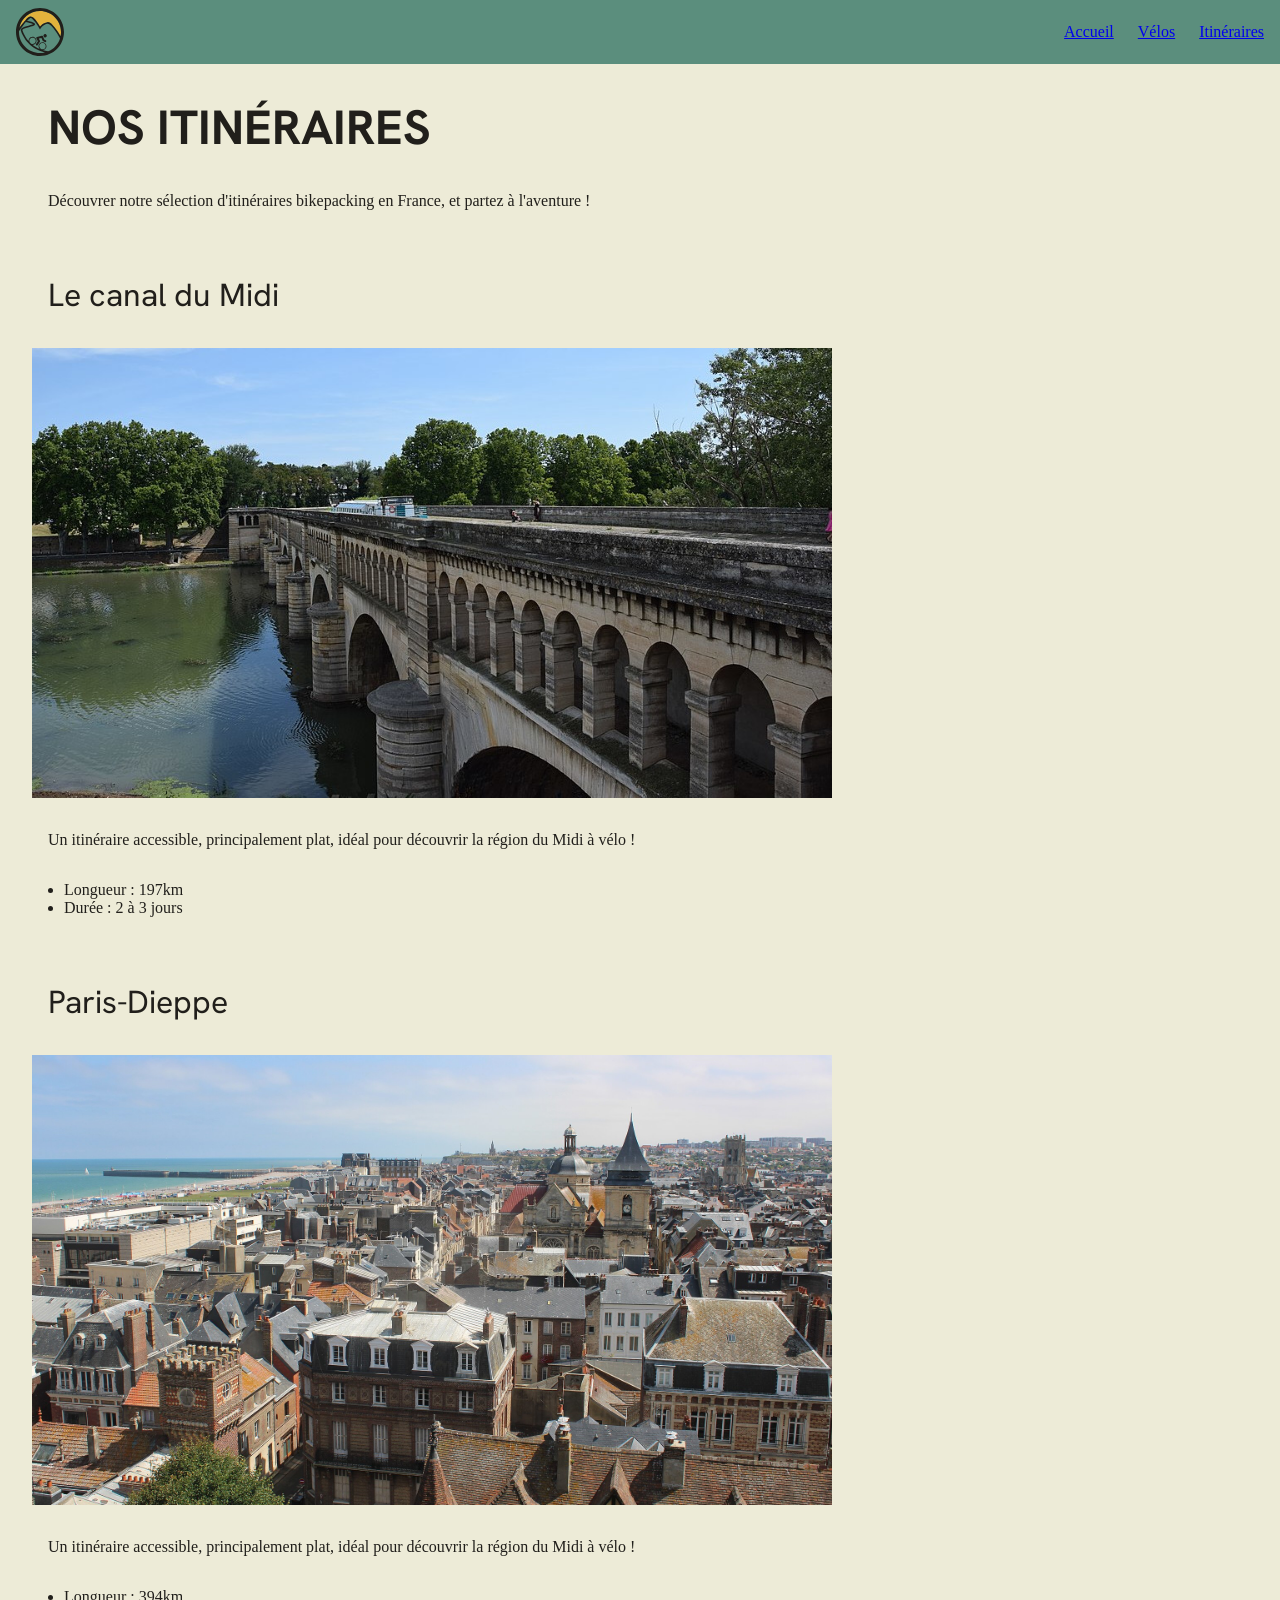
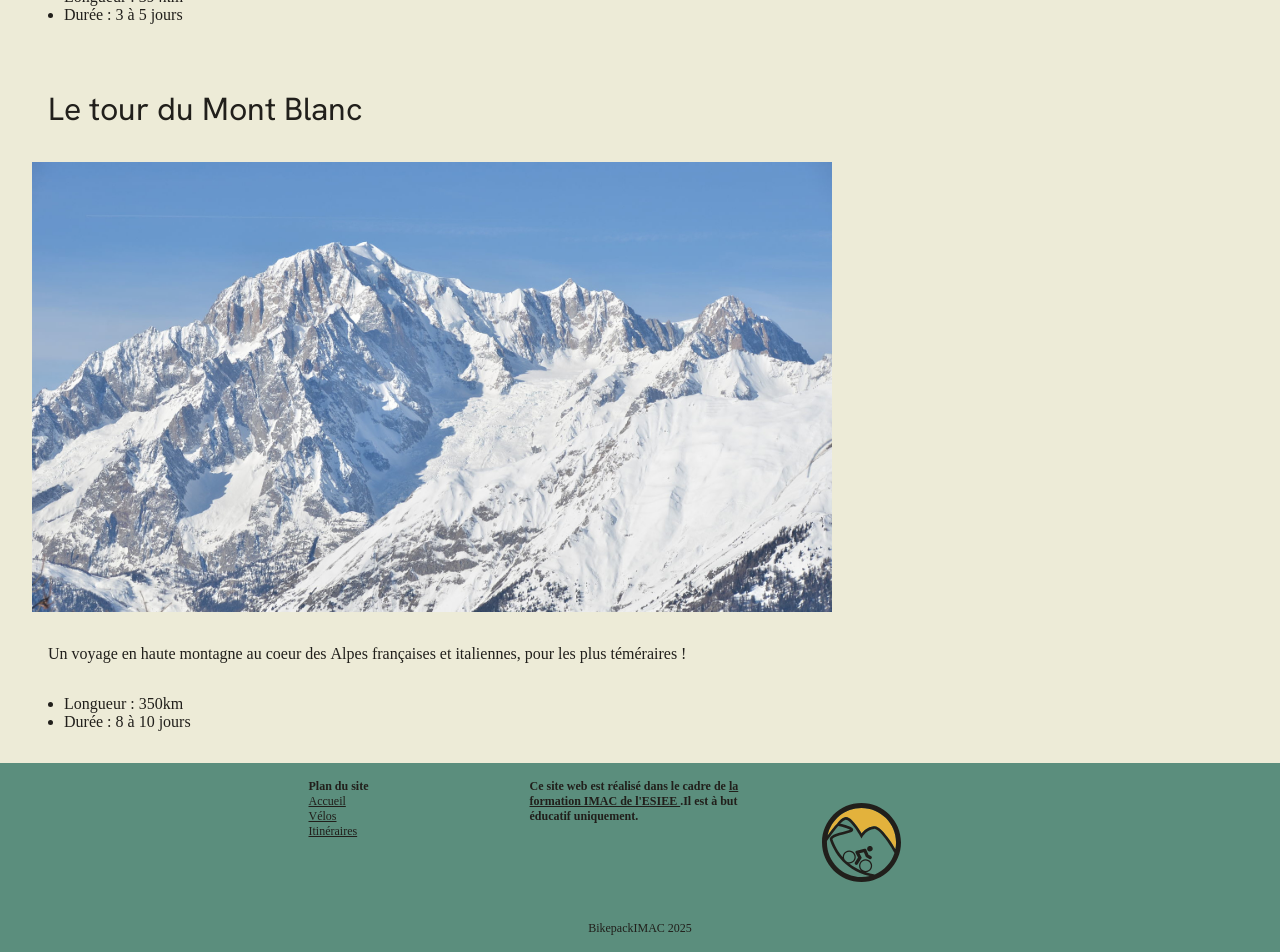
==== src/html/itineraires.html @ c49fe652 "ajout des autres pages + reorga css" ====
<!DOCTYPE html>
<html lang="fr-FR">
    <head>
        <meta charset="UTF-8" />
        <meta name="viewport" content="width=device-width, initial-scale=1" />
        <link rel="icon" type="image/svg+xml" href="../assets/img/logo.svg" />
        <link rel="stylesheet" href="../css/pages/itineraires.css" />
        <title>BikepackIMAC</title>
    </head>
    <body>
        <header>
            <img id="logoHeader" src="../assets/img/logo.svg" alt="" />
            <nav id="navHeader">
                <a href="../html/index.html" title="Revenir à l'accueil">
                    Accueil
                </a>
                <!-- TODO: insert link-->
                <a href="../html/velos.html" title="Accéder au guide des vélos">
                    Vélos
                </a>
                <!-- TODO: insert link-->
                <a
                    href="../html/itineraires.html"
                    title="Accéder au guide des itinéraires"
                >
                    Itinéraires
                </a>
                <!-- TODO: insert link-->
            </nav>
        </header>

        <main>
            <h1>nos itinéraires</h1>

            <p>
                Découvrer notre sélection d'itinéraires bikepacking en France,
                et partez à l'aventure !
            </p>

            <h3>Le canal du Midi</h3>

            <img src="../assets/img/canal-du-midi.jpg" alt="" />

            <p>
                Un itinéraire accessible, principalement plat, idéal pour
                découvrir la région du Midi à vélo !
            </p>

            <ul>
                <li>Longueur : 197km</li>
                <li>Durée : 2 à 3 jours</li>
            </ul>

            <h3>Paris-Dieppe</h3>

            <img src="../assets/img/dieppe.jpg" alt="" />

            <p>
                Un itinéraire accessible, principalement plat, idéal pour
                découvrir la région du Midi à vélo !
            </p>

            <ul>
                <li>Longueur : 394km</li>
                <li>Durée : 3 à 5 jours</li>
            </ul>

            <h3>Le tour du Mont Blanc</h3>

            <img src="../assets/img/mont_blanc.JPG" alt="" />

            <p>
                Un voyage en haute montagne au coeur des Alpes françaises et
                italiennes, pour les plus téméraires !
            </p>

            <ul>
                <li>Longueur : 350km</li>
                <li>Durée : 8 à 10 jours</li>
            </ul>
        </main>

        <footer>
            <div id="footerContainer">
                <div id="footerSubgrid">
                    <div id="fsg1">
                        <p>Plan du site</p>
                        <nav id="navFooter">
                            <a
                                href="../html/index.html"
                                class="textsmall"
                                title="Revenir à l'accueil"
                            >
                                Accueil
                            </a>
                            <!-- TODO: insert link-->
                            <a
                                href="../html/velos.html"
                                class="textsmall"
                                title="Accéder au guide des vélos"
                            >
                                Vélos
                            </a>
                            <!-- TODO: insert link-->
                            <a
                                href="../html/itineraires.html"
                                class="textsmall"
                                title="Accéder au guide des itinéraires"
                            >
                                Itinéraires
                            </a>
                        </nav>
                    </div>
                    <div id="fsg2">
                        <p>
                            Ce site web est réalisé dans le cadre de
                            <a
                                href="https://www.esiee.fr/formations/ingenieur/filieres/imac"
                                target="_blank"
                                title="Nouvel onglet - Formation d'ingénieur IMAC | ESIEE Paris"
                            >
                                la formation IMAC de l'ESIEE
                            </a>
                            .Il est à but éducatif uniquement.
                        </p>
                    </div>
                    <div id="fsg3">
                        <img
                            id="logoFooter"
                            src="../assets/img/logo.svg"
                            alt=""
                        />
                    </div>
                </div>

                <p id="credits" class="textsmall">BikepackIMAC 2025</p>
            </div>
        </footer>
    </body>
</html>
---- src/css/pages/itineraires.css ----
@import url(../../css/base.css);
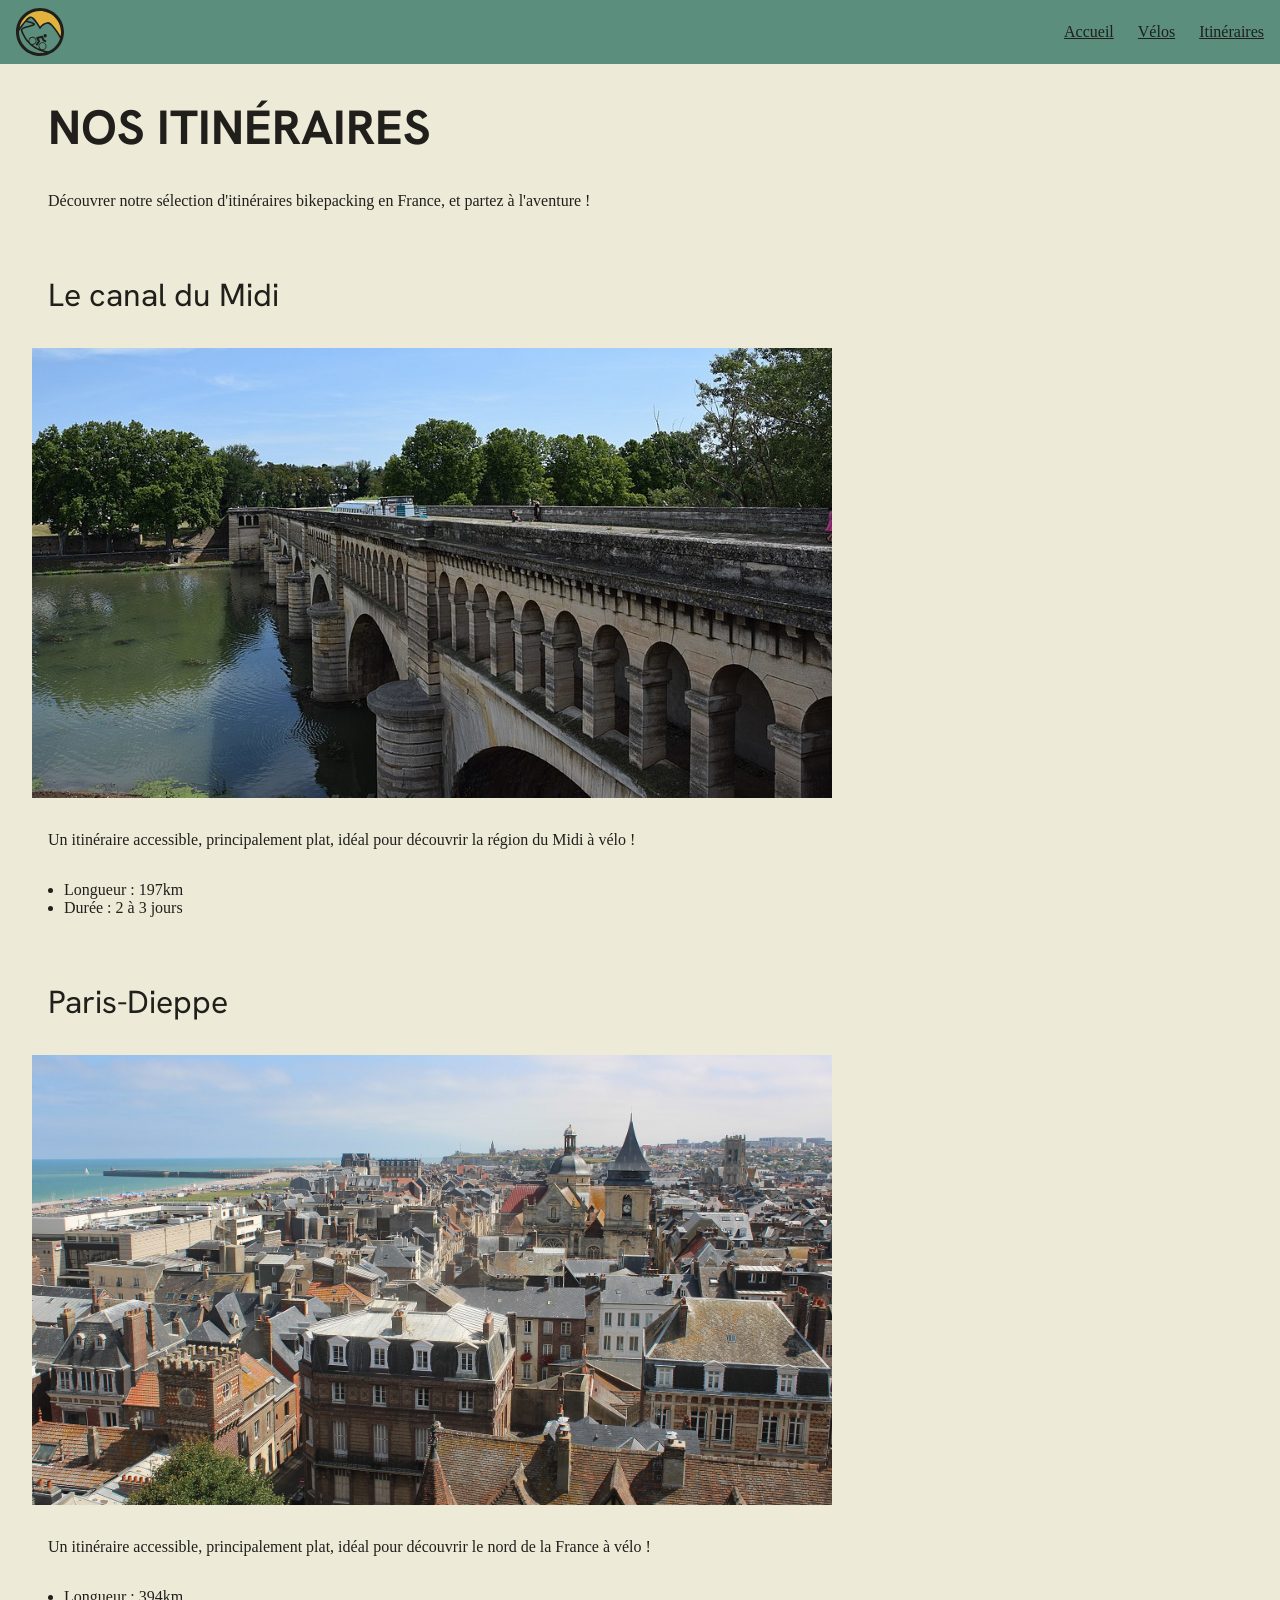
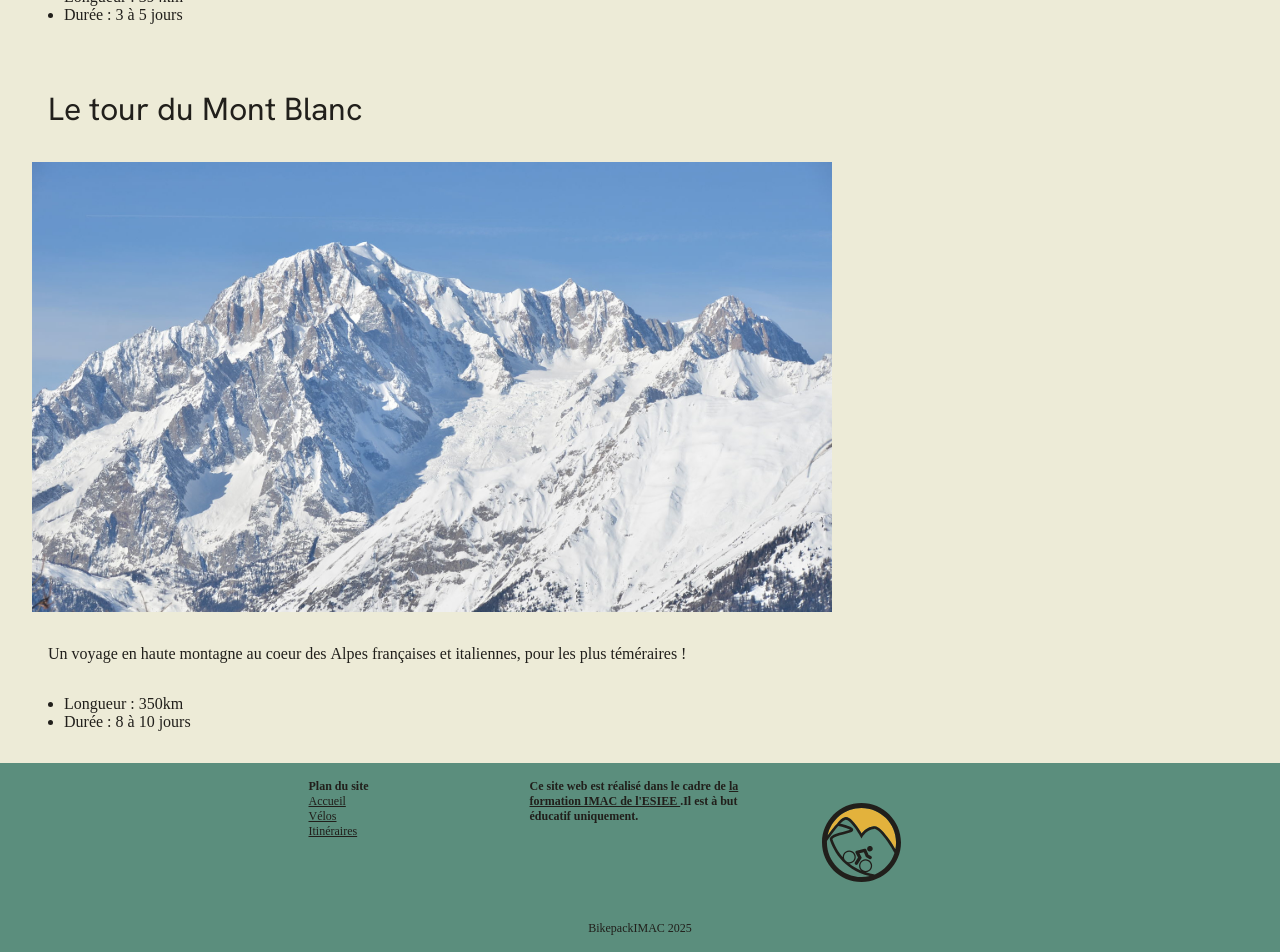
==== commit ce23518b: "maj finale (revoir semantique)" ====
--- a/src/html/itineraires.html
+++ b/src/html/itineraires.html
@@ -14,18 +14,15 @@
                 <a href="../html/index.html" title="Revenir à l'accueil">
                     Accueil
                 </a>
-                <!-- TODO: insert link-->
                 <a href="../html/velos.html" title="Accéder au guide des vélos">
                     Vélos
                 </a>
-                <!-- TODO: insert link-->
                 <a
                     href="../html/itineraires.html"
                     title="Accéder au guide des itinéraires"
                 >
                     Itinéraires
                 </a>
-                <!-- TODO: insert link-->
             </nav>
         </header>
 
@@ -57,7 +54,7 @@
 
             <p>
                 Un itinéraire accessible, principalement plat, idéal pour
-                découvrir la région du Midi à vélo !
+                découvrir le nord de la France à vélo !
             </p>
 
             <ul>
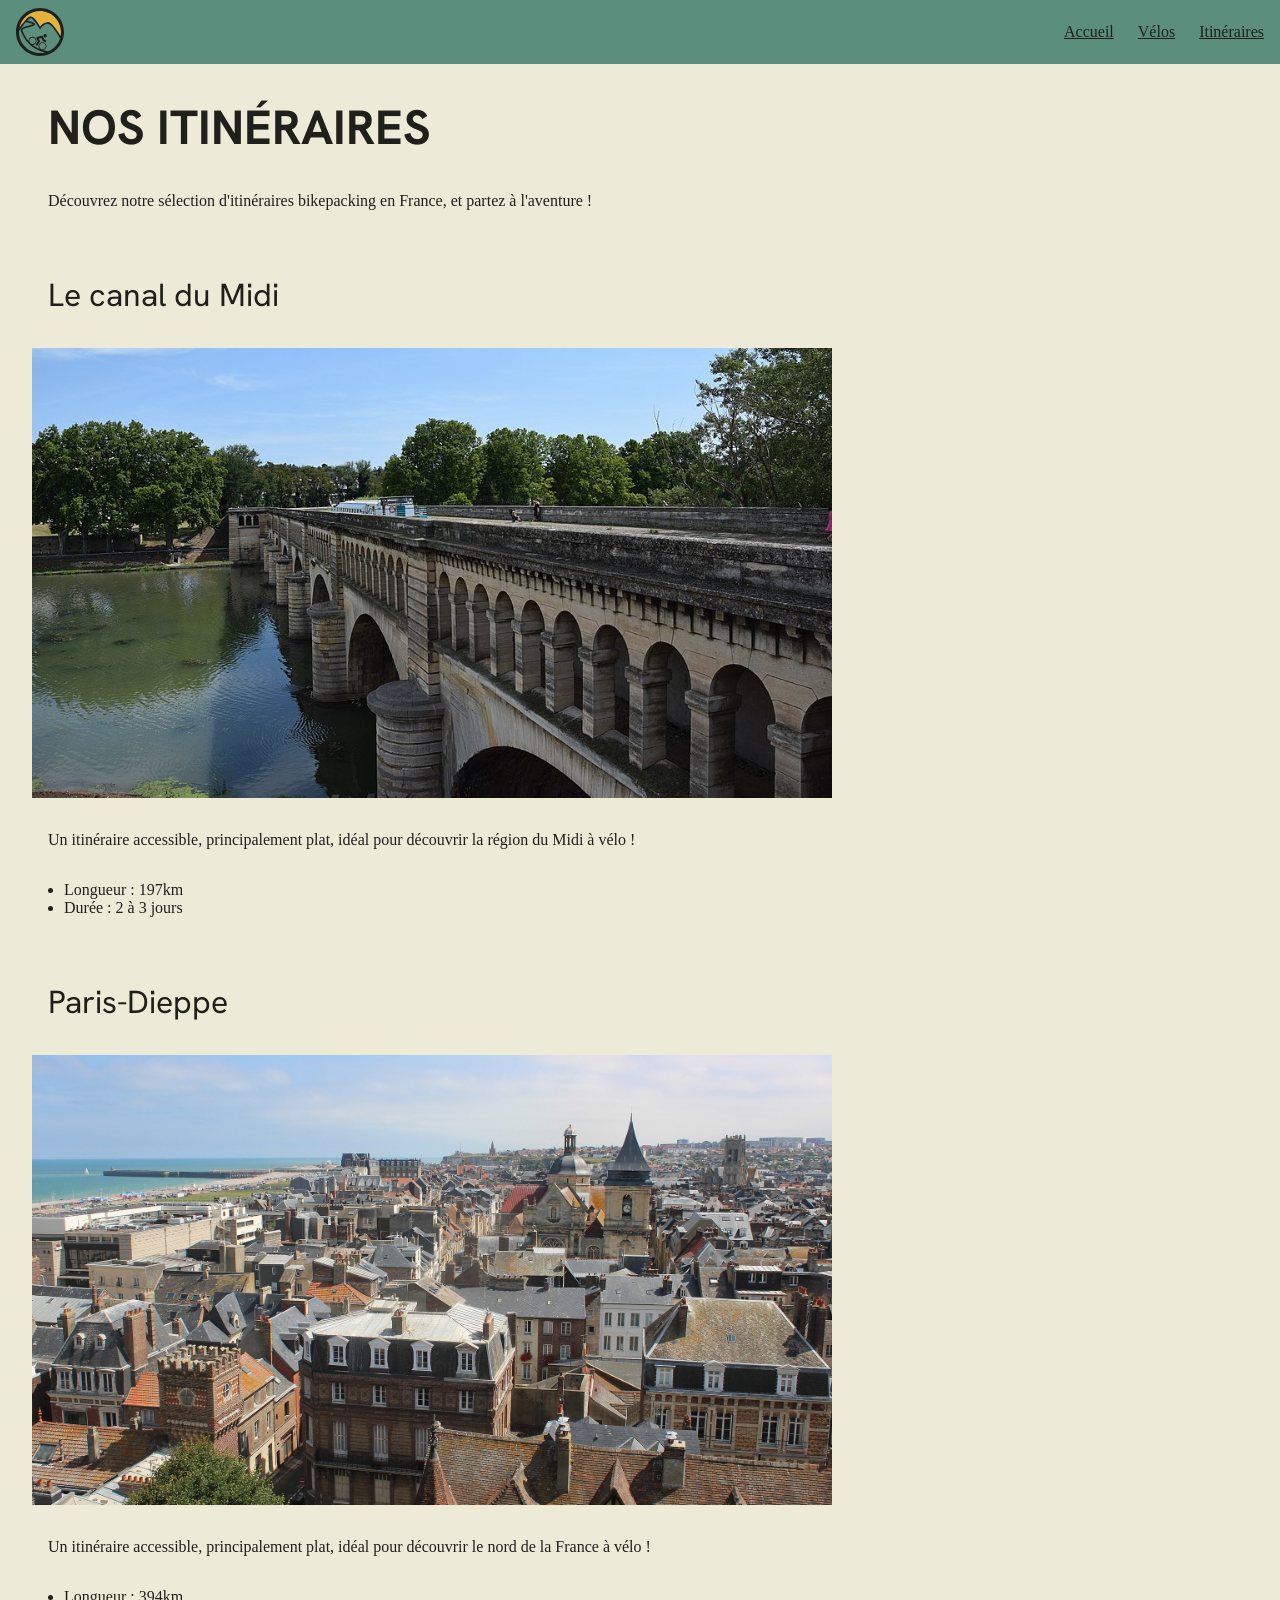
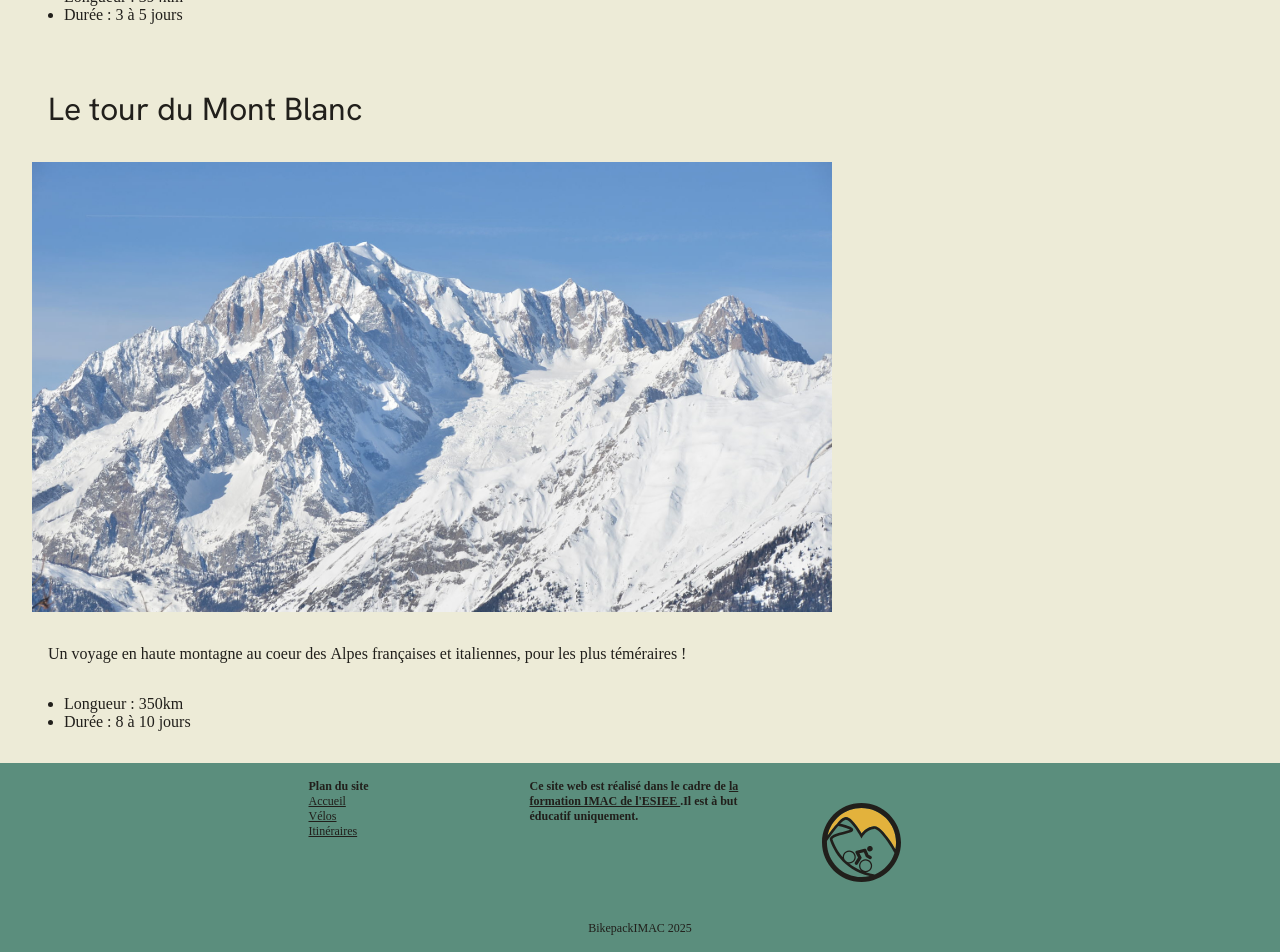
==== commit d6b5c398: "cleanup" ====
--- a/src/html/itineraires.html
+++ b/src/html/itineraires.html
@@ -10,7 +10,7 @@
     <body>
         <header>
             <img id="logoHeader" src="../assets/img/logo.svg" alt="" />
-            <nav id="navHeader">
+            <nav id="navHeader" aria-label="Navigation principale">
                 <a href="../html/index.html" title="Revenir à l'accueil">
                     Accueil
                 </a>
@@ -30,11 +30,11 @@
             <h1>nos itinéraires</h1>
 
             <p>
-                Découvrer notre sélection d'itinéraires bikepacking en France,
+                Découvrez notre sélection d'itinéraires bikepacking en France,
                 et partez à l'aventure !
             </p>
 
-            <h3>Le canal du Midi</h3>
+            <h2>Le canal du Midi</h2>
 
             <img src="../assets/img/canal-du-midi.jpg" alt="" />
 
@@ -48,7 +48,7 @@
                 <li>Durée : 2 à 3 jours</li>
             </ul>
 
-            <h3>Paris-Dieppe</h3>
+            <h2>Paris-Dieppe</h2>
 
             <img src="../assets/img/dieppe.jpg" alt="" />
 
@@ -62,7 +62,7 @@
                 <li>Durée : 3 à 5 jours</li>
             </ul>
 
-            <h3>Le tour du Mont Blanc</h3>
+            <h2>Le tour du Mont Blanc</h2>
 
             <img src="../assets/img/mont_blanc.JPG" alt="" />
 
@@ -82,7 +82,7 @@
                 <div id="footerSubgrid">
                     <div id="fsg1">
                         <p>Plan du site</p>
-                        <nav id="navFooter">
+                        <nav id="navFooter" aria-label="Navigation secondaire">
                             <a
                                 href="../html/index.html"
                                 class="textsmall"
@@ -90,7 +90,6 @@
                             >
                                 Accueil
                             </a>
-                            <!-- TODO: insert link-->
                             <a
                                 href="../html/velos.html"
                                 class="textsmall"
@@ -98,7 +97,6 @@
                             >
                                 Vélos
                             </a>
-                            <!-- TODO: insert link-->
                             <a
                                 href="../html/itineraires.html"
                                 class="textsmall"
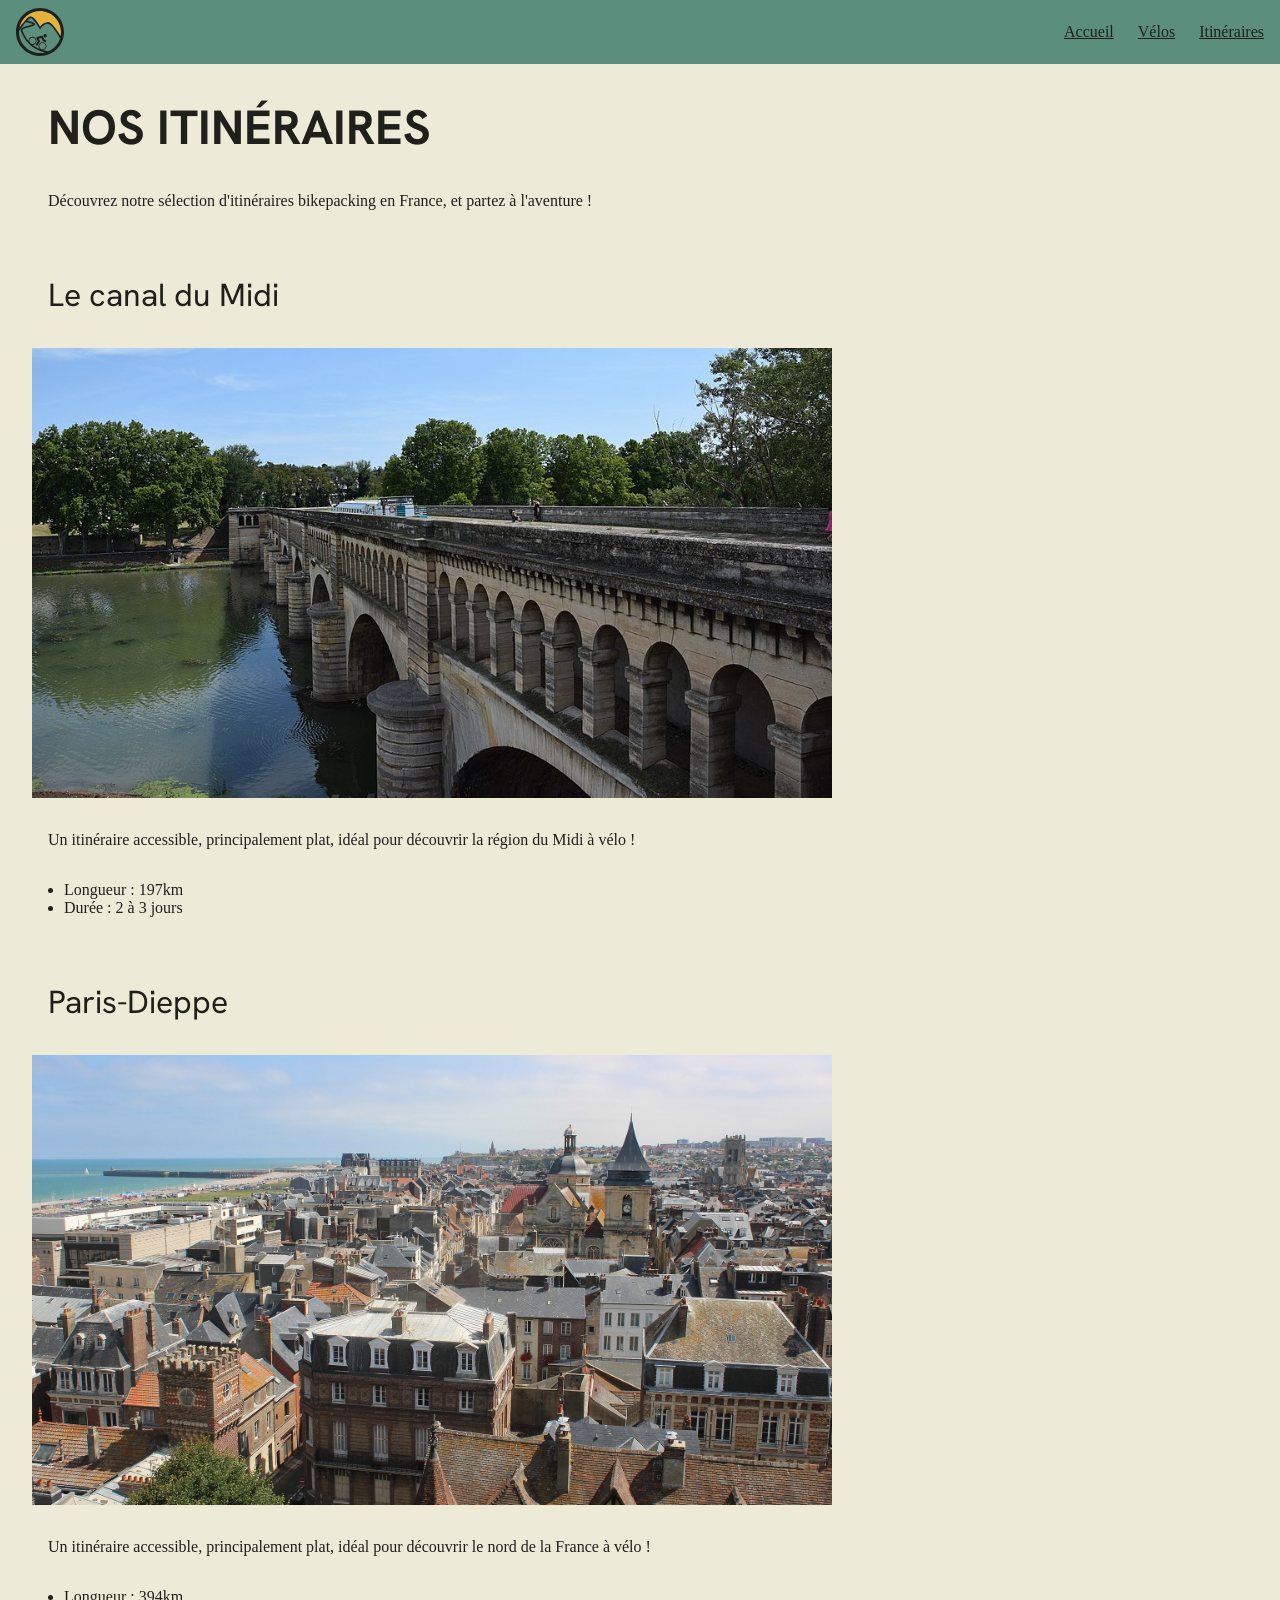
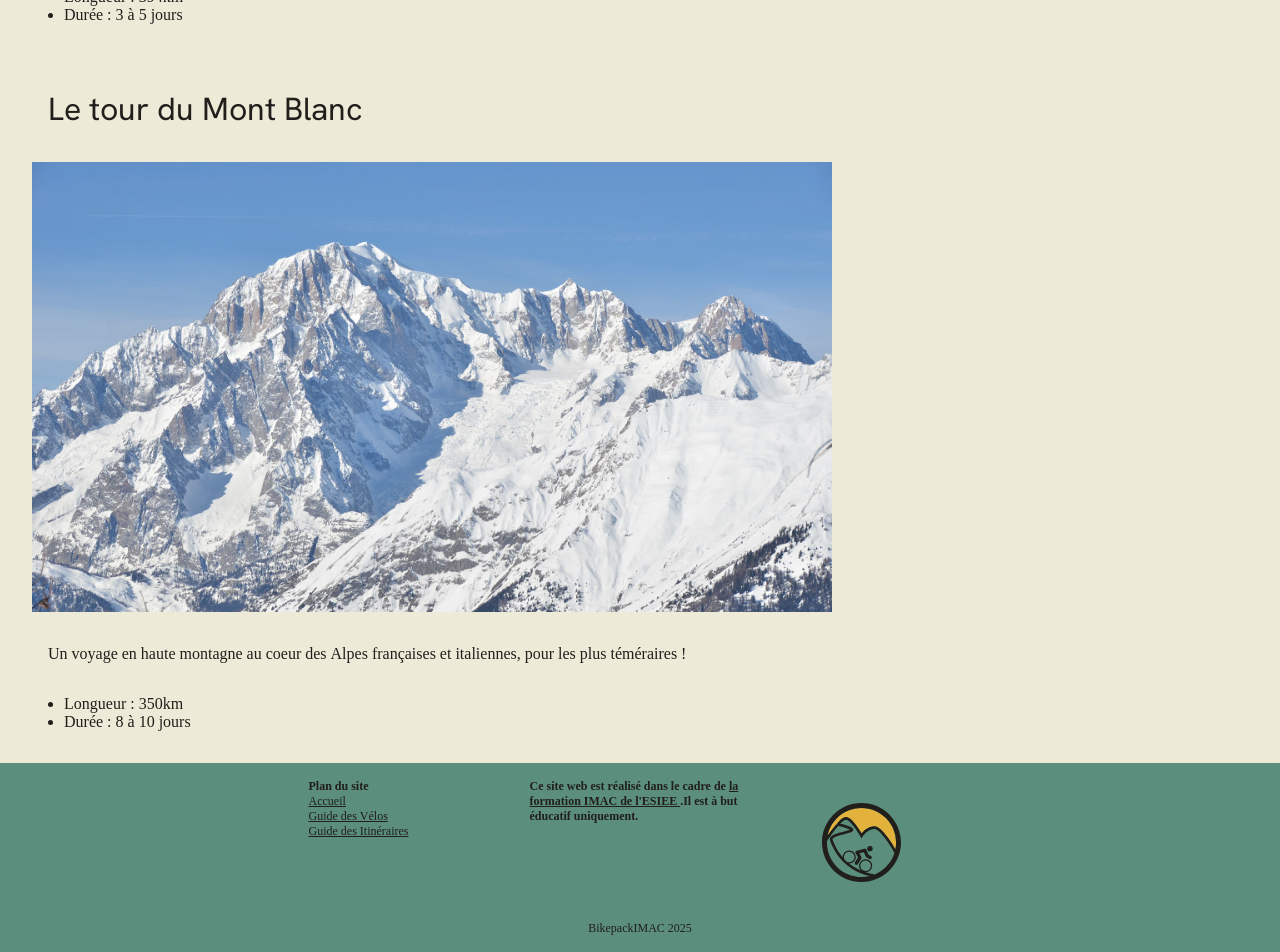
==== commit bc5e5b21: "fixed footer site plan" ====
--- a/src/html/itineraires.html
+++ b/src/html/itineraires.html
@@ -95,14 +95,14 @@
                                 class="textsmall"
                                 title="Accéder au guide des vélos"
                             >
-                                Vélos
+                                Guide des Vélos
                             </a>
                             <a
                                 href="../html/itineraires.html"
                                 class="textsmall"
                                 title="Accéder au guide des itinéraires"
                             >
-                                Itinéraires
+                                Guide des Itinéraires
                             </a>
                         </nav>
                     </div>
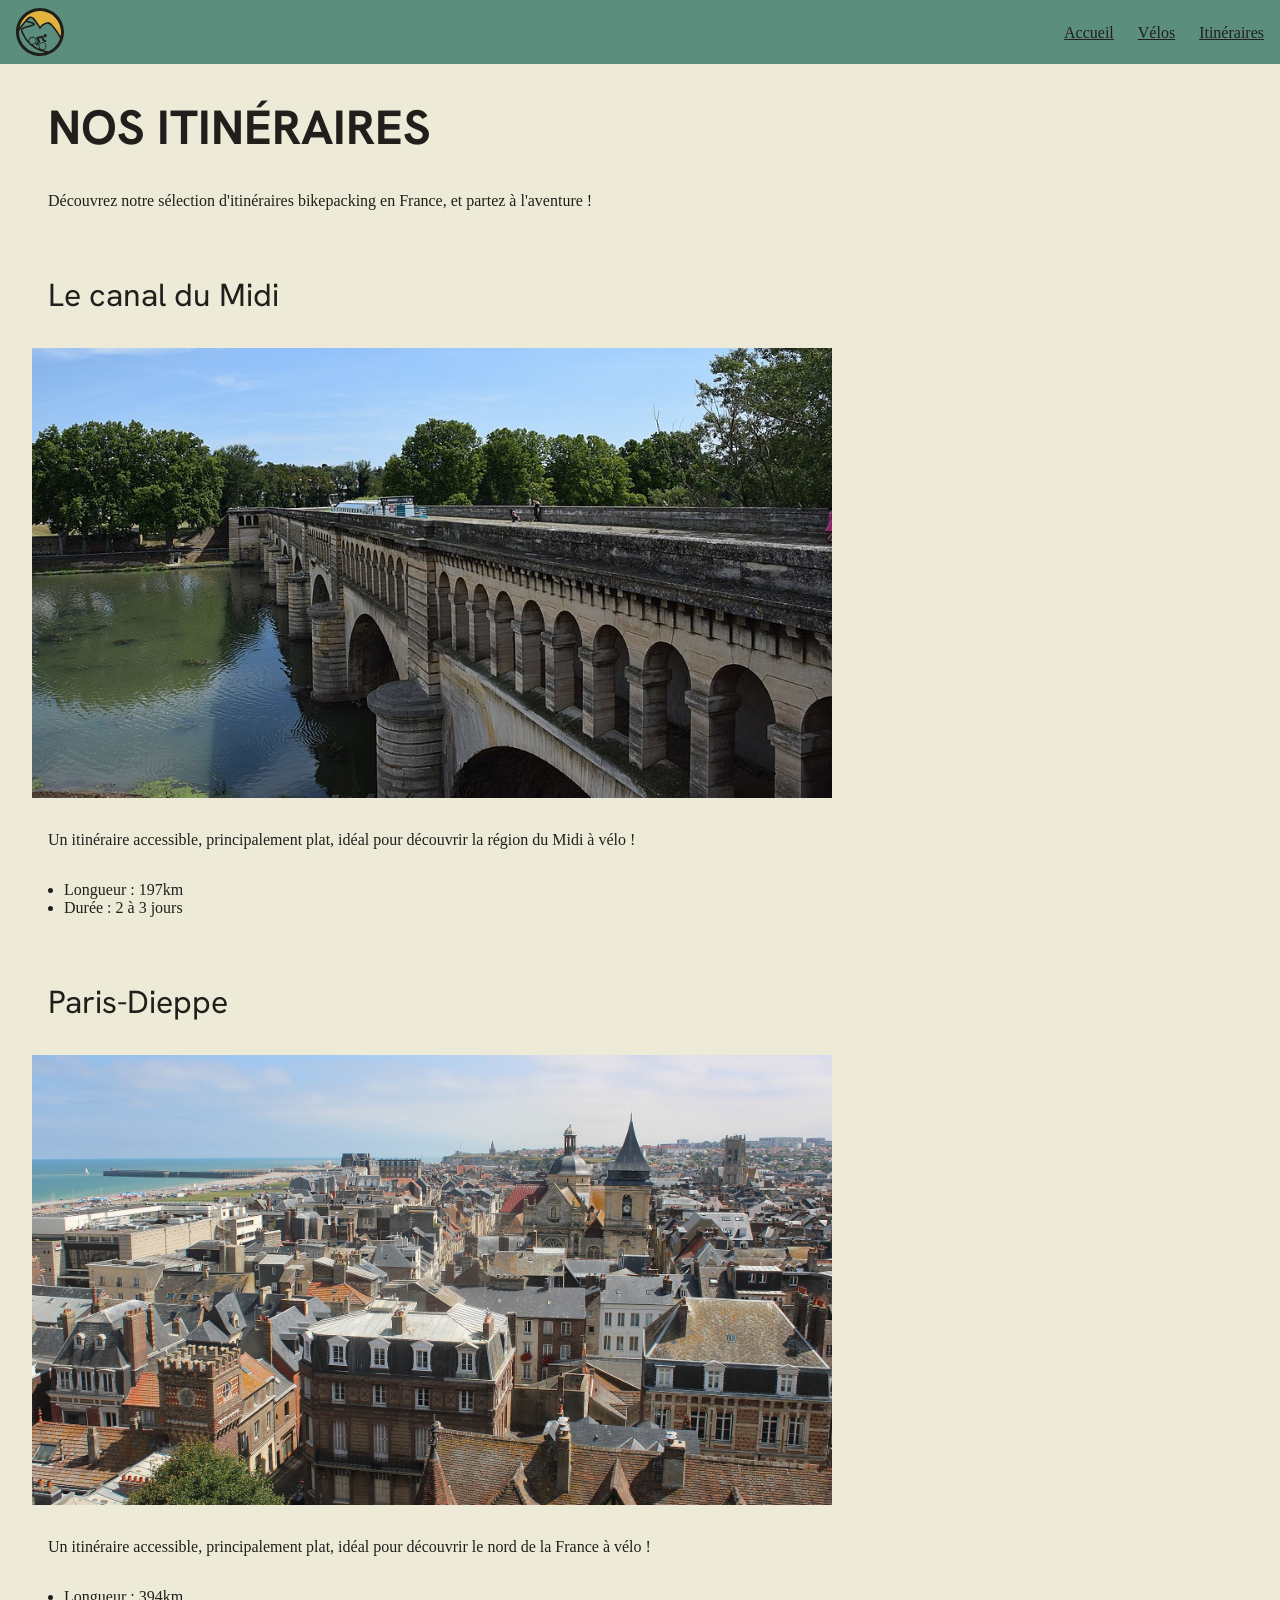
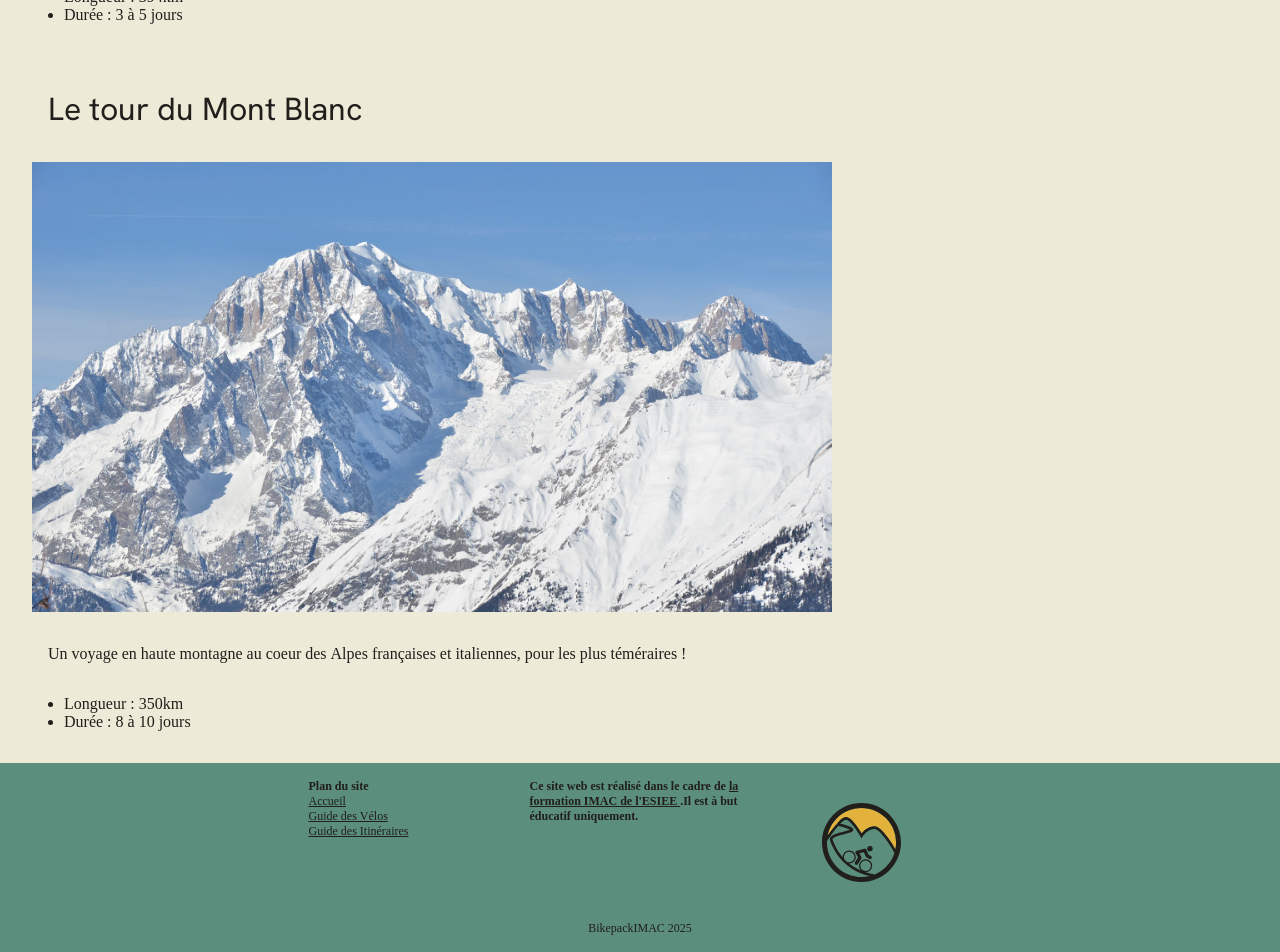
==== commit 2487049d: "I forgor font on header bruv" ====
--- a/src/html/itineraires.html
+++ b/src/html/itineraires.html
@@ -8,16 +8,26 @@
         <title>BikepackIMAC</title>
     </head>
     <body>
+        <!-- HEADER -->
         <header>
             <img id="logoHeader" src="../assets/img/logo.svg" alt="" />
             <nav id="navHeader" aria-label="Navigation principale">
-                <a href="../html/index.html" title="Revenir à l'accueil">
+                <a
+                    class="text"
+                    href="../html/index.html"
+                    title="Revenir à l'accueil"
+                >
                     Accueil
                 </a>
-                <a href="../html/velos.html" title="Accéder au guide des vélos">
+                <a
+                    class="text"
+                    href="../html/velos.html"
+                    title="Accéder au guide des vélos"
+                >
                     Vélos
                 </a>
                 <a
+                    class="text"
                     href="../html/itineraires.html"
                     title="Accéder au guide des itinéraires"
                 >
@@ -26,6 +36,7 @@
             </nav>
         </header>
 
+        <!-- MAIN -->
         <main>
             <h1>nos itinéraires</h1>
 
@@ -33,6 +44,8 @@
                 Découvrez notre sélection d'itinéraires bikepacking en France,
                 et partez à l'aventure !
             </p>
+
+            <!---------------------------------------------------------------->
 
             <h2>Le canal du Midi</h2>
 
@@ -48,6 +61,8 @@
                 <li>Durée : 2 à 3 jours</li>
             </ul>
 
+            <!---------------------------------------------------------------->
+
             <h2>Paris-Dieppe</h2>
 
             <img src="../assets/img/dieppe.jpg" alt="" />
@@ -61,6 +76,8 @@
                 <li>Longueur : 394km</li>
                 <li>Durée : 3 à 5 jours</li>
             </ul>
+
+            <!---------------------------------------------------------------->
 
             <h2>Le tour du Mont Blanc</h2>
 
@@ -77,6 +94,7 @@
             </ul>
         </main>
 
+        <!-- FOOTER -->
         <footer>
             <div id="footerContainer">
                 <div id="footerSubgrid">
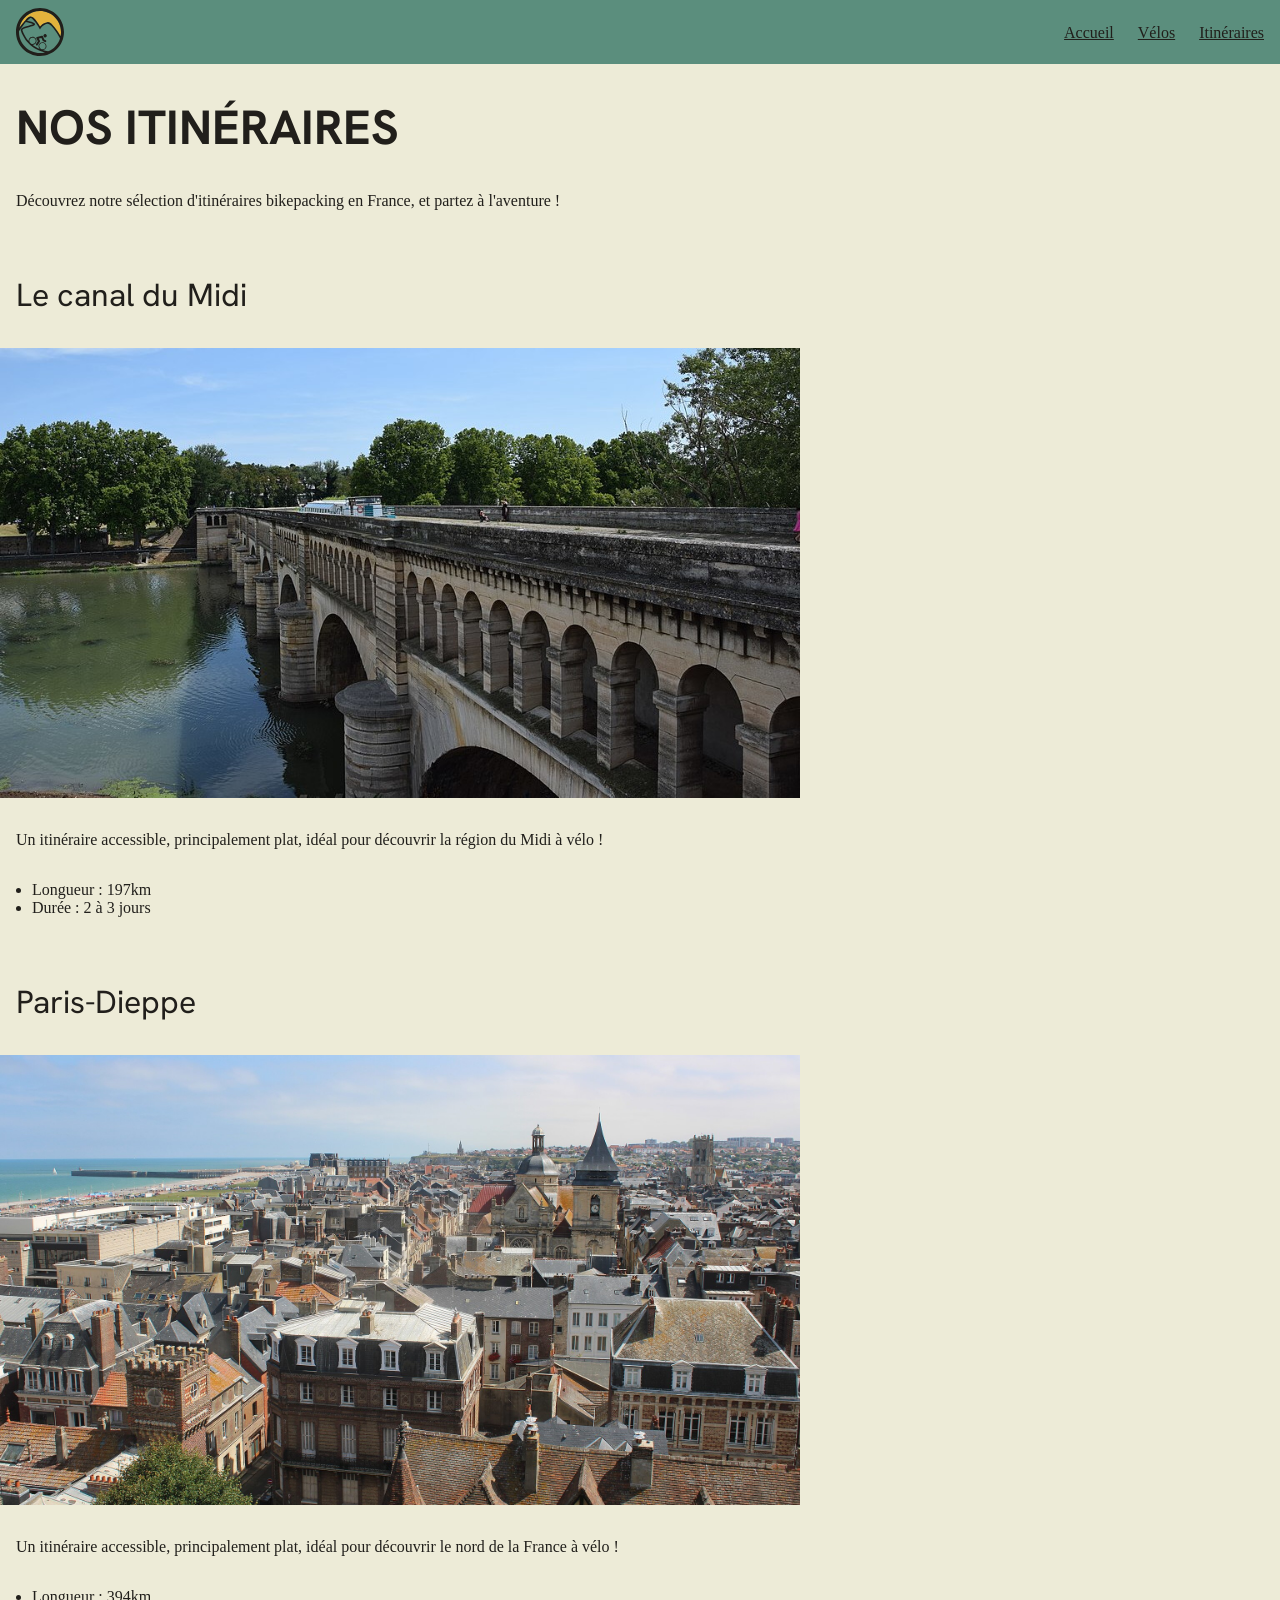
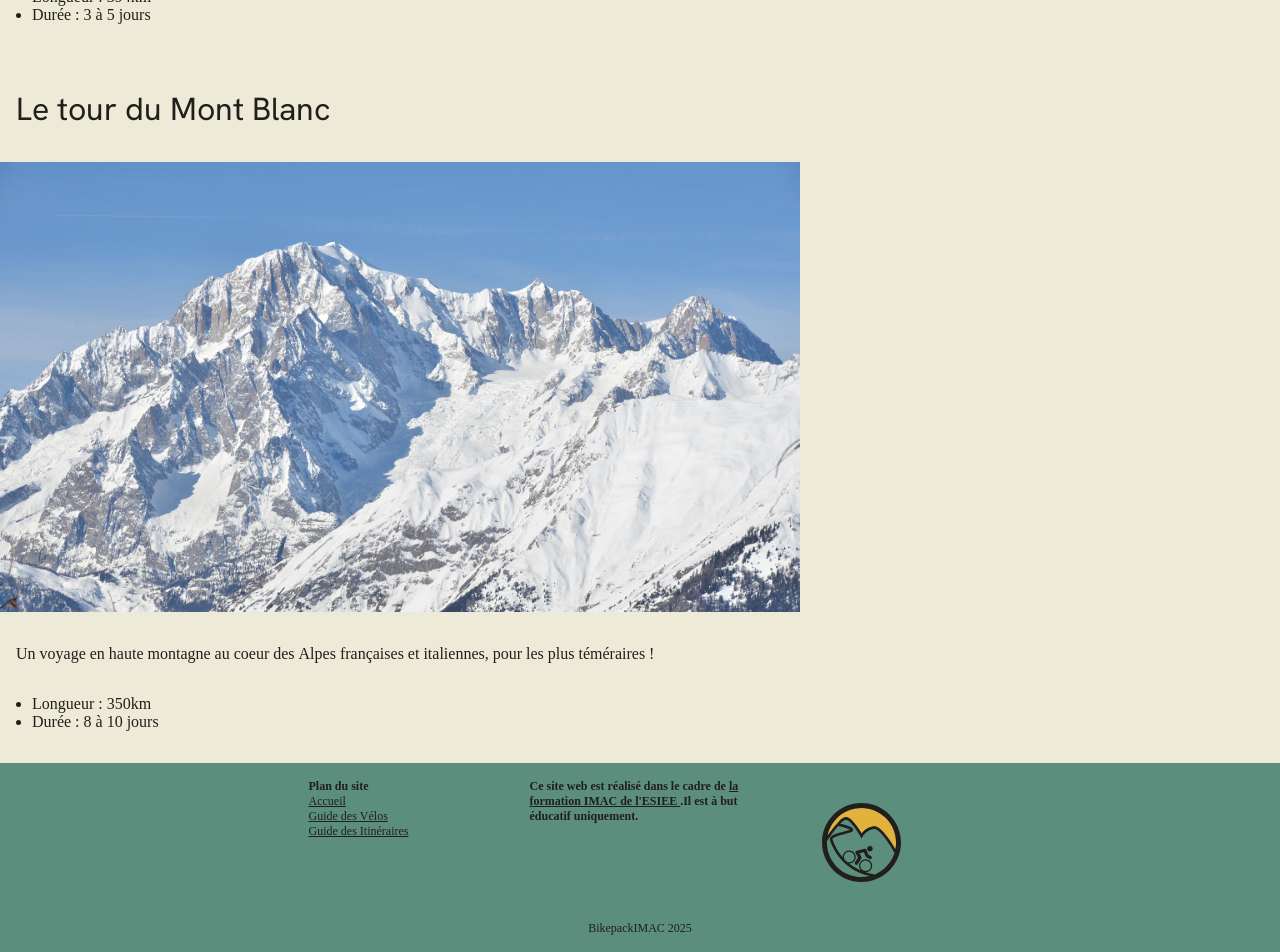
==== commit 4f6dcd57: "maj semantique + arbo" ====
--- a/src/html/itineraires.html
+++ b/src/html/itineraires.html
@@ -14,7 +14,7 @@
             <nav id="navHeader" aria-label="Navigation principale">
                 <a
                     class="text"
-                    href="../html/index.html"
+                    href="../index.html"
                     title="Revenir à l'accueil"
                 >
                     Accueil
@@ -38,71 +38,79 @@
 
         <!-- MAIN -->
         <main>
-            <h1>nos itinéraires</h1>
+            <section>
+                <h1>nos itinéraires</h1>
 
-            <p>
-                Découvrez notre sélection d'itinéraires bikepacking en France,
-                et partez à l'aventure !
-            </p>
+                <p>
+                    Découvrez notre sélection d'itinéraires bikepacking en
+                    France, et partez à l'aventure !
+                </p>
+            </section>
 
             <!---------------------------------------------------------------->
 
-            <h2>Le canal du Midi</h2>
+            <section>
+                <h2>Le canal du Midi</h2>
 
-            <img src="../assets/img/canal-du-midi.jpg" alt="" />
+                <img src="../assets/img/canal-du-midi.jpg" alt="" />
 
-            <p>
-                Un itinéraire accessible, principalement plat, idéal pour
-                découvrir la région du Midi à vélo !
-            </p>
+                <p>
+                    Un itinéraire accessible, principalement plat, idéal pour
+                    découvrir la région du Midi à vélo !
+                </p>
 
-            <ul>
-                <li>Longueur : 197km</li>
-                <li>Durée : 2 à 3 jours</li>
-            </ul>
+                <ul>
+                    <li>Longueur : 197km</li>
+                    <li>Durée : 2 à 3 jours</li>
+                </ul>
+            </section>
 
             <!---------------------------------------------------------------->
 
-            <h2>Paris-Dieppe</h2>
+            <section>
+                <h2>Paris-Dieppe</h2>
 
-            <img src="../assets/img/dieppe.jpg" alt="" />
+                <img src="../assets/img/dieppe.jpg" alt="" />
 
-            <p>
-                Un itinéraire accessible, principalement plat, idéal pour
-                découvrir le nord de la France à vélo !
-            </p>
+                <p>
+                    Un itinéraire accessible, principalement plat, idéal pour
+                    découvrir le nord de la France à vélo !
+                </p>
 
-            <ul>
-                <li>Longueur : 394km</li>
-                <li>Durée : 3 à 5 jours</li>
-            </ul>
+                <ul>
+                    <li>Longueur : 394km</li>
+                    <li>Durée : 3 à 5 jours</li>
+                </ul>
+            </section>
 
             <!---------------------------------------------------------------->
 
-            <h2>Le tour du Mont Blanc</h2>
+            <section>
+                <h2>Le tour du Mont Blanc</h2>
 
-            <img src="../assets/img/mont_blanc.JPG" alt="" />
+                <img src="../assets/img/mont_blanc.JPG" alt="" />
 
-            <p>
-                Un voyage en haute montagne au coeur des Alpes françaises et
-                italiennes, pour les plus téméraires !
-            </p>
+                <p>
+                    Un voyage en haute montagne au coeur des Alpes françaises et
+                    italiennes, pour les plus téméraires !
+                </p>
 
-            <ul>
-                <li>Longueur : 350km</li>
-                <li>Durée : 8 à 10 jours</li>
-            </ul>
+                <ul>
+                    <li>Longueur : 350km</li>
+                    <li>Durée : 8 à 10 jours</li>
+                </ul>
+            </section>
         </main>
 
         <!-- FOOTER -->
         <footer>
             <div id="footerContainer">
                 <div id="footerSubgrid">
-                    <div id="fsg1">
+                    <section id="fsg1">
                         <p>Plan du site</p>
                         <nav id="navFooter" aria-label="Navigation secondaire">
                             <a
-                                href="../html/index.html"
+                                href="../index.html"
                                 class="textsmall"
                                 title="Revenir à l'accueil"
                             >
@@ -123,8 +131,8 @@
                                 Guide des Itinéraires
                             </a>
                         </nav>
-                    </div>
-                    <div id="fsg2">
+                    </section>
+                    <section id="fsg2">
                         <p>
                             Ce site web est réalisé dans le cadre de
                             <a
@@ -136,14 +144,14 @@
                             </a>
                             .Il est à but éducatif uniquement.
                         </p>
-                    </div>
-                    <div id="fsg3">
+                    </section>
+                    <section id="fsg3">
                         <img
                             id="logoFooter"
                             src="../assets/img/logo.svg"
                             alt=""
                         />
-                    </div>
+                    </section>
                 </div>
 
                 <p id="credits" class="textsmall">BikepackIMAC 2025</p>
